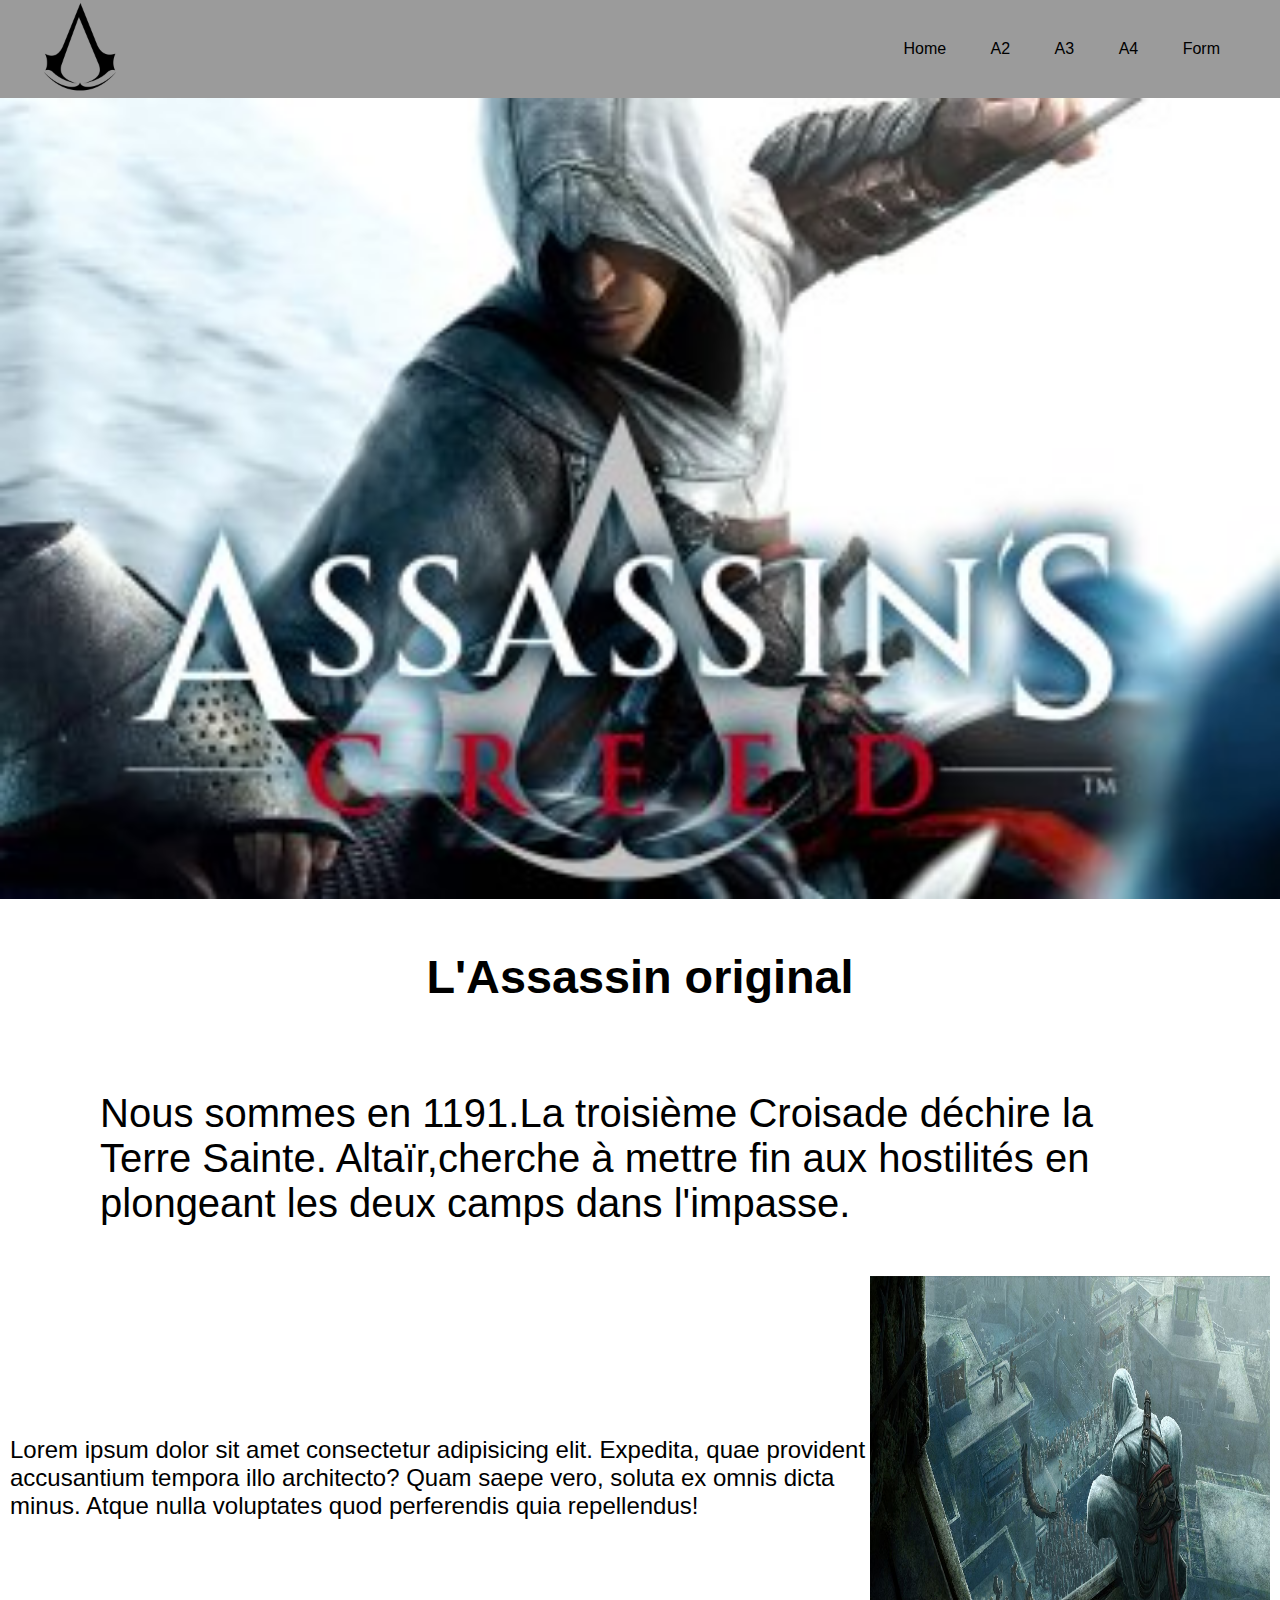
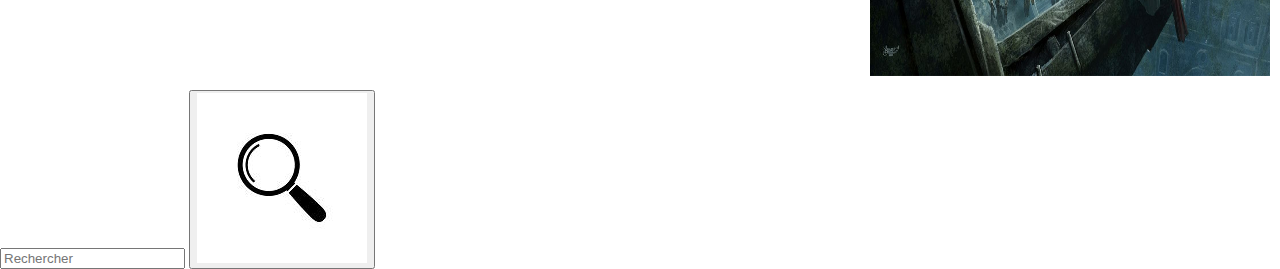
==== ass1.html @ d0f29044 "asc1" ====
<!DOCTYPE html>
<html lang="en">
<head>
    <meta charset="UTF-8">
    <meta http-equiv="X-UA-Compatible" content="IE=edge">
    <meta name="viewport" content="width=device-width, initial-scale=1.0">
    <title>Altair</title>
    <link rel="stylesheet" href="ass1.css">
</head>
<body>
    <header>
        <div class="logo"> <img src="img/Assassins-Creed-Logo.png" alt=""></div>
        <nav>
            <div class="lien">
            <a class="link" href="#" id="gras">Home</a>
            <a class="link" href="#">A2</a>
            <a class="link" href="#">A3</a>
            <a class="link" href="#">A4</a>
            <a class="link" href="#">Form</a>
        </div>
        </nav>
    </header>
    <main class="main">
        <div class="pagebanniere">
            <div class="photo-assassin1">
                <img src="img/photo assassin 1.jpg" alt="" >
            </div>
            <div class="p-assassin">     
             <h3>L'Assassin original</h3>
              <p>Nous sommes en 1191.La troisième Croisade déchire la Terre Sainte.
                Altaïr,cherche à mettre fin aux hostilités en plongeant les deux 
                camps dans l'impasse.</p>
            </div>  
        </div>
           
        <div class="lorem">
            <div class="p-lorem">
                 <p>Lorem ipsum dolor sit amet consectetur adipisicing elit. Expedita,
                 quae provident accusantium tempora illo architecto? Quam saepe vero,
                  soluta ex omnis dicta minus. Atque nulla voluptates quod perferendis quia repellendus!</p>
            </div>
                    <div class="img">
                      <img src="img/assassin 1.jpg" alt="">
                    </div>
        </div>
    
     <footer>
        <div class="container">
            <div id="searchBox">
                <form action="">
                    <input type="text" placeholder="Rechercher" id="search" />
                    <button type="button" id="btn"><img src="img/loupe.jpg" alt=""></button:b>
                </form>
            </div>
        </div>
      </footer>
    </main>
</body>
</html>
---- ass1.css ----
body,
html {
  font-family: sans-serif;
  margin: 0;
  padding: 0;
}

/* ****************header*************** */

header{
    display: flex;
    list-style: none;
    justify-content: space-between;
    align-items: center;
    flex-wrap: wrap;
    background-color: rgb(155, 155, 155);
}

.logo img{
  height: 10vh;
}

nav {
    margin: 2.5em;
  }
  
  nav a {
    text-decoration: none;
    padding: 20px;
    color: black;
  }



  /* **********section banniere*********** */

  .pagebanniere{
    display: flex;
    justify-content: space-around;
    flex-wrap: wrap;   
  }

  .photo-assassin1 img{
      width: 100vw;
  }

  .p-assassin{
      font-size: 2.5em;
      display: flex;
      justify-content: center;
      flex-wrap: wrap;   
    }
    .p-assassin p{
       margin-left: 100px;
       margin-right: 100px;
    }

    /* ***************section lorem************** */

    .lorem{
        margin: 10px;
        display: flex;   
    }

    .p-lorem{
        flex-direction: column;
        align-self: center;
        font-size: 1.5em;
    }

   
    .img img{
        width: 400px;
        height: 400px;
        overflow: hidden;
    }
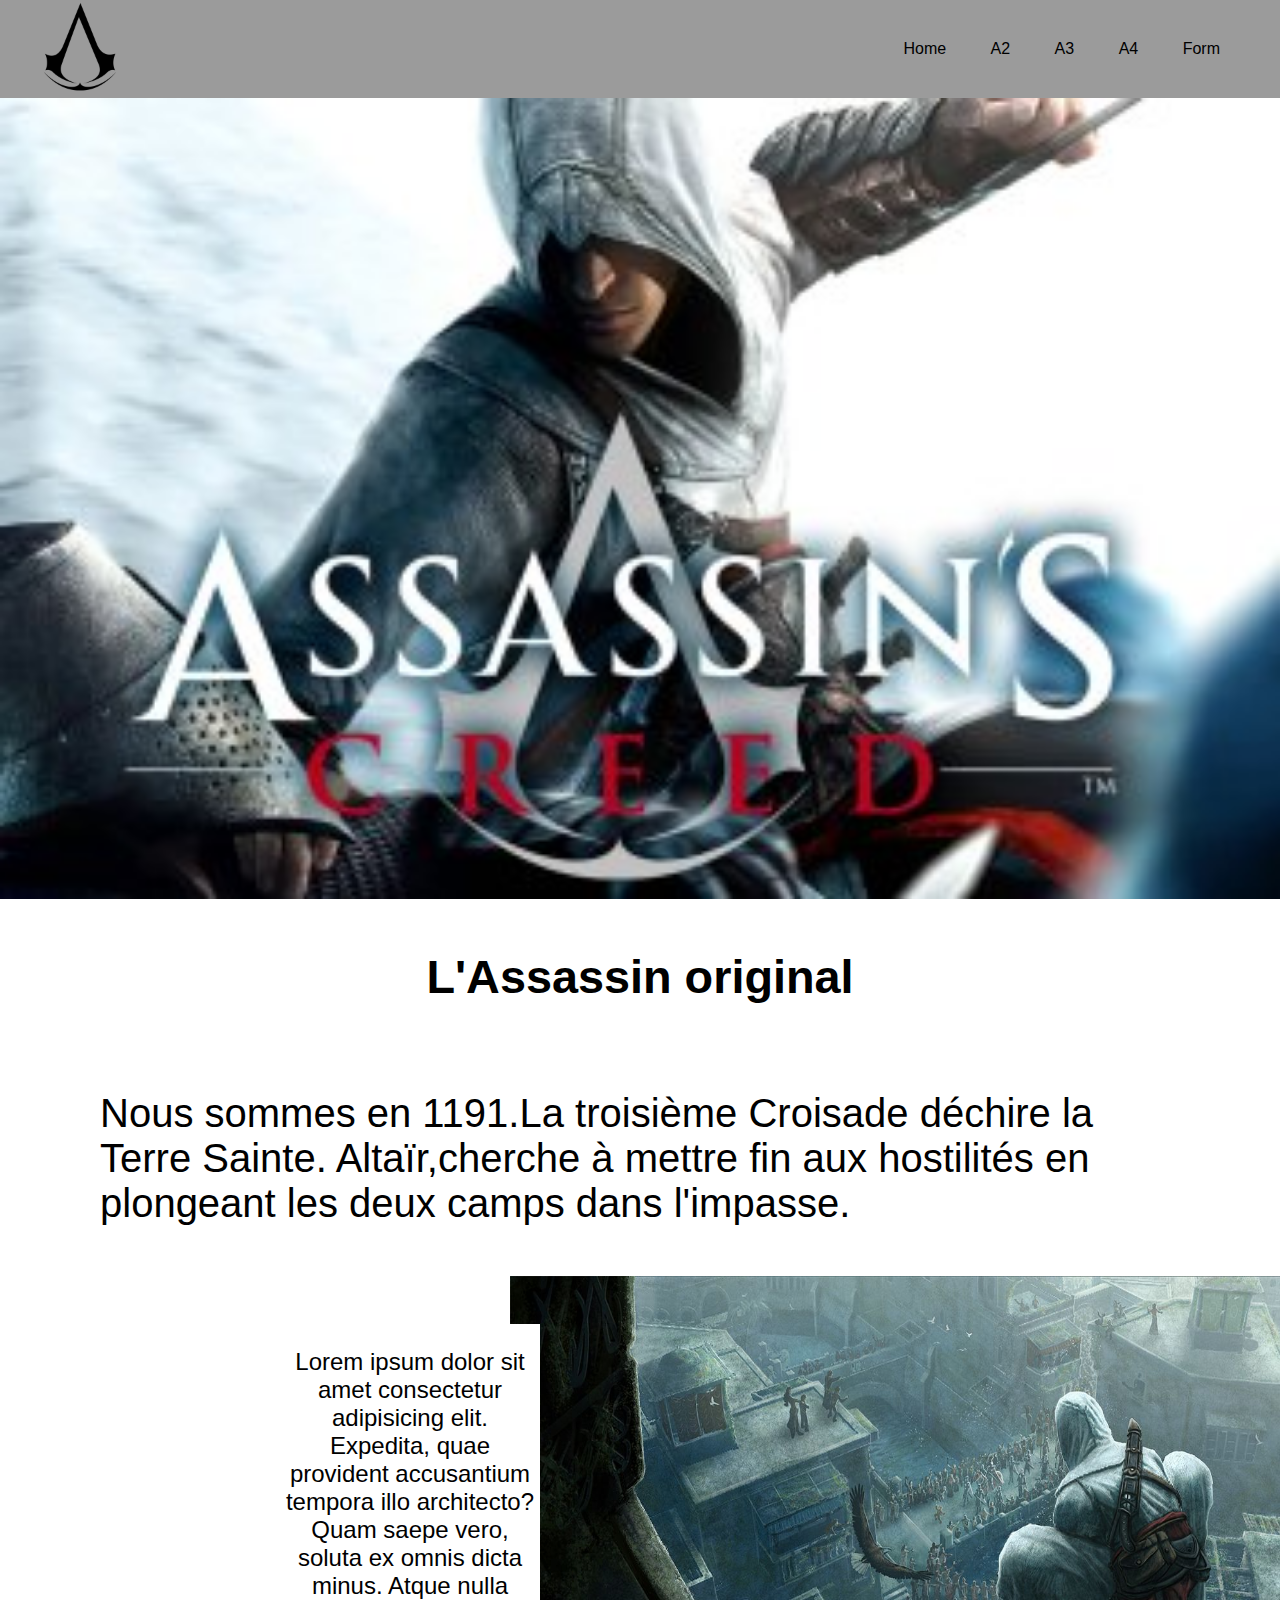
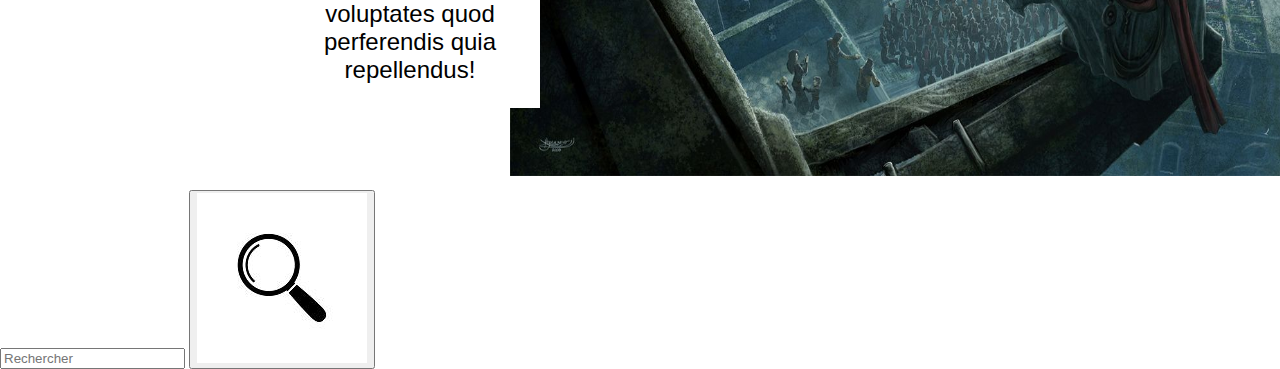
==== commit bfa4f8a1: "form" ====
--- a/ass1.html
+++ b/ass1.html
@@ -12,10 +12,10 @@
         <div class="logo"> <img src="img/Assassins-Creed-Logo.png" alt=""></div>
         <nav>
             <div class="lien">
-            <a class="link" href="#" id="gras">Home</a>
-            <a class="link" href="#">A2</a>
-            <a class="link" href="#">A3</a>
-            <a class="link" href="#">A4</a>
+            <a class="link" href="index.html">Home</a>
+            <a class="link" href="ezio.html">A2</a>
+            <a class="link" href="connor.html">A3</a>
+            <a class="link" href="edward.html">A4</a>
             <a class="link" href="#">Form</a>
         </div>
         </nav>
--- a/ass1.css
+++ b/ass1.css
@@ -59,18 +59,27 @@
 
     .lorem{
         margin: 10px;
-        display: flex;   
+        display: flex;
+        position: relative; 
+        text-align: center;
     }
 
     .p-lorem{
         flex-direction: column;
         align-self: center;
         font-size: 1.5em;
+        position:absolute ;   
+        right: 600px; 
+        background-color: white;
+        transform: translate(-50%, -50%);
+        margin-left: 400px;
+        bottom: -120px;
     }
 
    
     .img img{
-        width: 400px;
-        height: 400px;
-        overflow: hidden;
+         width: 900px;
+        height: 500px;
+        overflow: hidden; 
+        margin-left: 500px;     
     }
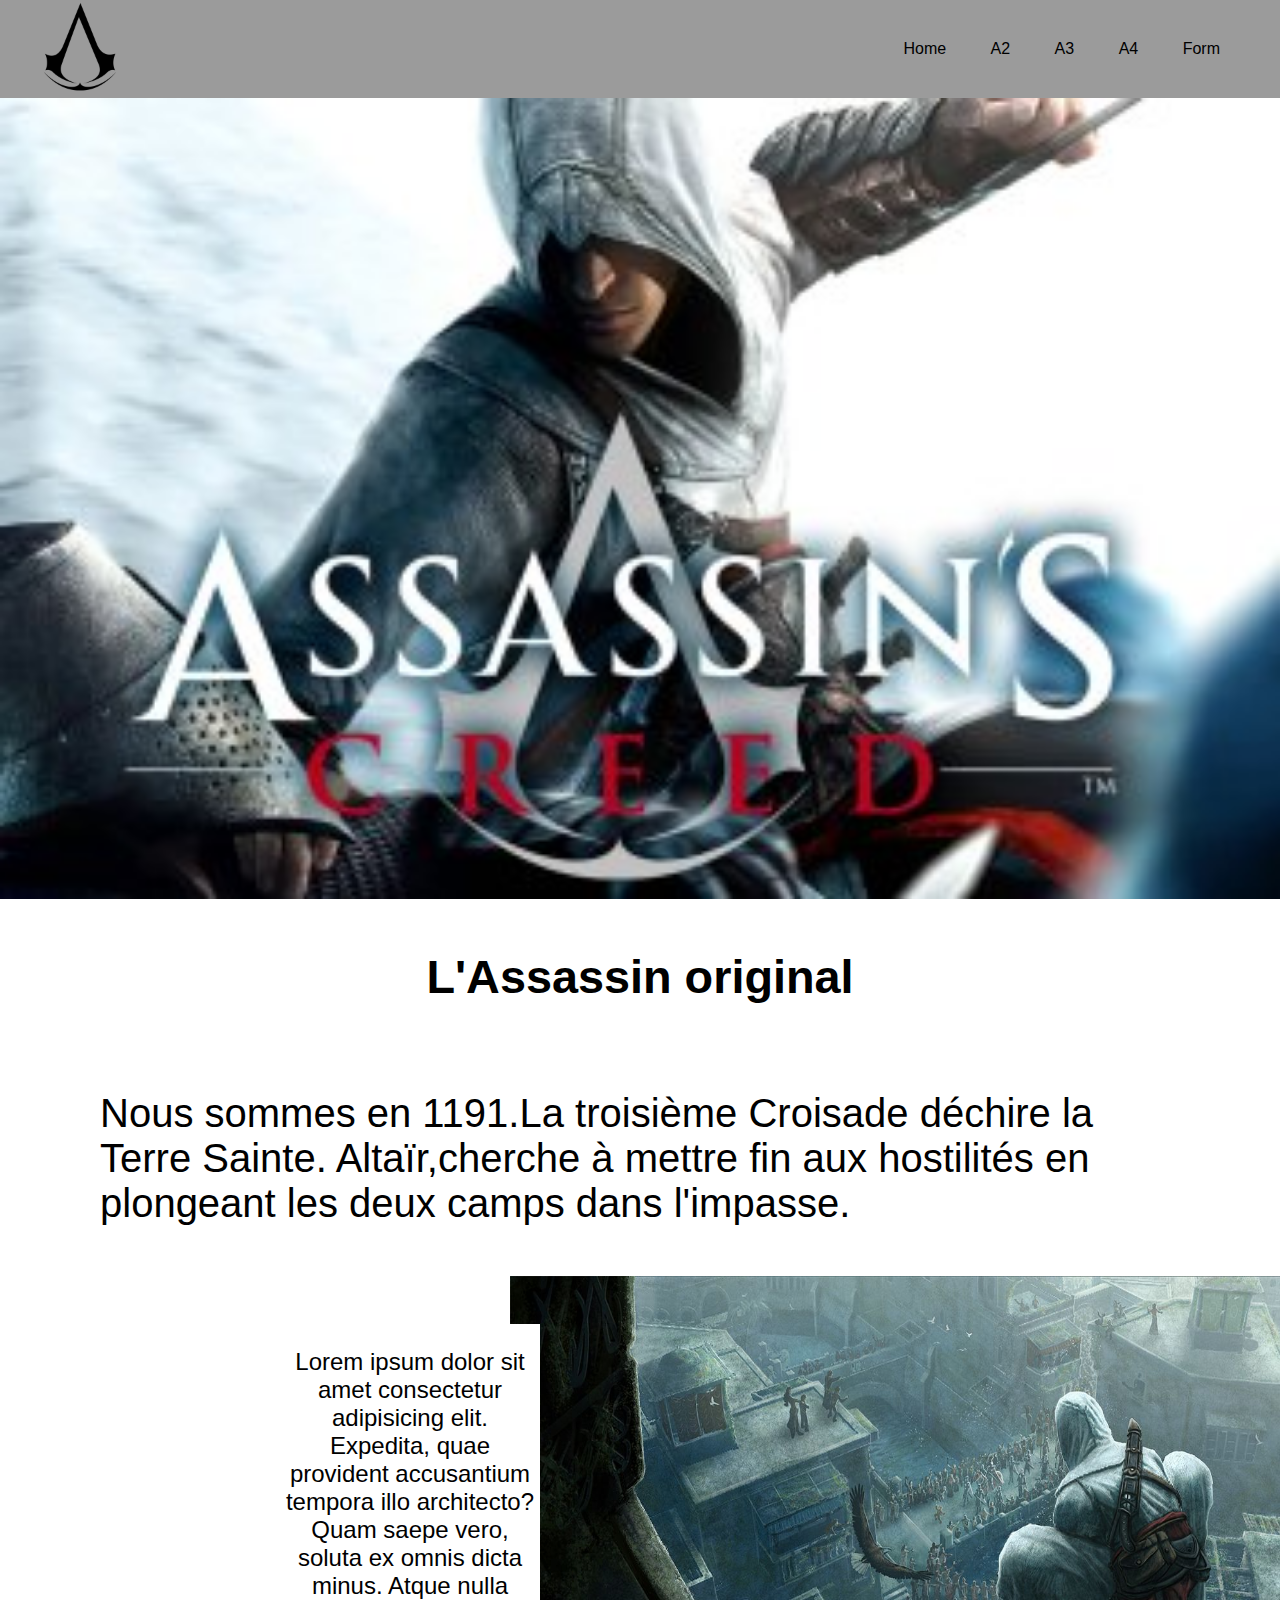
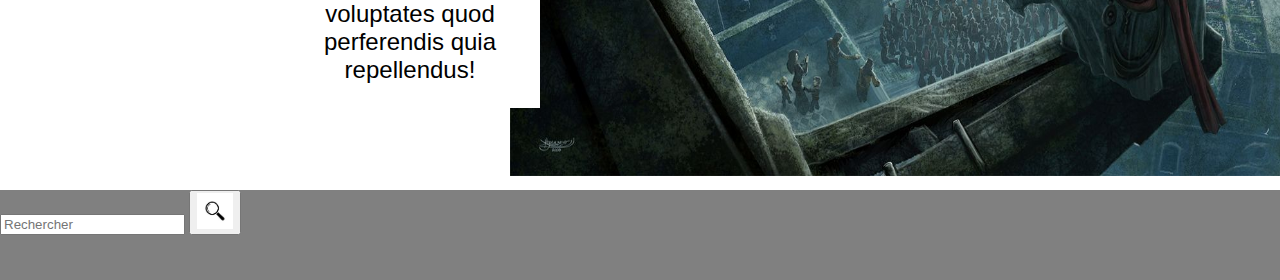
==== commit bffcfc4f: "maj1" ====
--- a/ass1.html
+++ b/ass1.html
@@ -11,12 +11,13 @@
     <header>
         <div class="logo"> <img src="img/Assassins-Creed-Logo.png" alt=""></div>
         <nav>
-            <div class="lien">
+          
+             <div class="lien">
             <a class="link" href="index.html">Home</a>
             <a class="link" href="ezio.html">A2</a>
             <a class="link" href="connor.html">A3</a>
             <a class="link" href="edward.html">A4</a>
-            <a class="link" href="#">Form</a>
+            <a class="link" href="form.html">Form</a>
         </div>
         </nav>
     </header>
@@ -55,5 +56,6 @@
         </div>
       </footer>
     </main>
+    <link rel="stylesheet" href="ass1.js">
 </body>
 </html>--- a/ass1.css
+++ b/ass1.css
@@ -7,79 +7,90 @@
 
 /* ****************header*************** */
 
-header{
-    display: flex;
-    list-style: none;
-    justify-content: space-between;
-    align-items: center;
-    flex-wrap: wrap;
-    background-color: rgb(155, 155, 155);
+header {
+  display: flex;
+  list-style: none;
+  justify-content: space-between;
+  align-items: center;
+  flex-wrap: wrap;
+  background-color: rgb(155, 155, 155);
 }
 
-.logo img{
+.logo img {
   height: 10vh;
 }
 
 nav {
-    margin: 2.5em;
-  }
-  
-  nav a {
-    text-decoration: none;
-    padding: 20px;
-    color: black;
-  }
+  margin: 2.5em;
+}
 
+nav a {
+  text-decoration: none;
+  padding: 20px;
+  color: black;
+}
 
+/* **********section banniere*********** */
 
-  /* **********section banniere*********** */
+.pagebanniere {
+  display: flex;
+  justify-content: space-around;
+  flex-wrap: wrap;
+}
 
-  .pagebanniere{
-    display: flex;
-    justify-content: space-around;
-    flex-wrap: wrap;   
-  }
+.photo-assassin1 img {
+  width: 100vw;
+}
 
-  .photo-assassin1 img{
-      width: 100vw;
-  }
+.p-assassin {
+  font-size: 2.5em;
+  display: flex;
+  justify-content: center;
+  flex-wrap: wrap;
+}
+.p-assassin p {
+  margin-left: 100px;
+  margin-right: 100px;
+}
 
-  .p-assassin{
-      font-size: 2.5em;
-      display: flex;
-      justify-content: center;
-      flex-wrap: wrap;   
-    }
-    .p-assassin p{
-       margin-left: 100px;
-       margin-right: 100px;
-    }
+/* ***************section lorem************** */
 
-    /* ***************section lorem************** */
+.lorem {
+  margin: 10px;
+  display: flex;
+  position: relative;
+  text-align: center;
+  flex-wrap: wrap;
+}
 
-    .lorem{
-        margin: 10px;
-        display: flex;
-        position: relative; 
-        text-align: center;
-    }
+.p-lorem {
+  flex-direction: column;
+  align-self: center;
+  font-size: 1.5em;
+  position: absolute;
+  right: 600px;
+  background-color: white;
+  transform: translate(-50%, -50%);
+  margin-left: 400px;
+  bottom: -120px;
+}
 
-    .p-lorem{
-        flex-direction: column;
-        align-self: center;
-        font-size: 1.5em;
-        position:absolute ;   
-        right: 600px; 
-        background-color: white;
-        transform: translate(-50%, -50%);
-        margin-left: 400px;
-        bottom: -120px;
-    }
+.img img {
+  width: 900px;
+  height: 500px;
+  overflow: hidden;
+  margin-left: 500px;
+}
 
-   
-    .img img{
-         width: 900px;
-        height: 500px;
-        overflow: hidden; 
-        margin-left: 500px;     
-    }
+/* *****************footer******************** */
+
+footer {
+  height: 10vh;
+  background-color: grey;
+}
+
+button img {
+  height: 4vh;
+}
+
+/* ***************responsive************* */
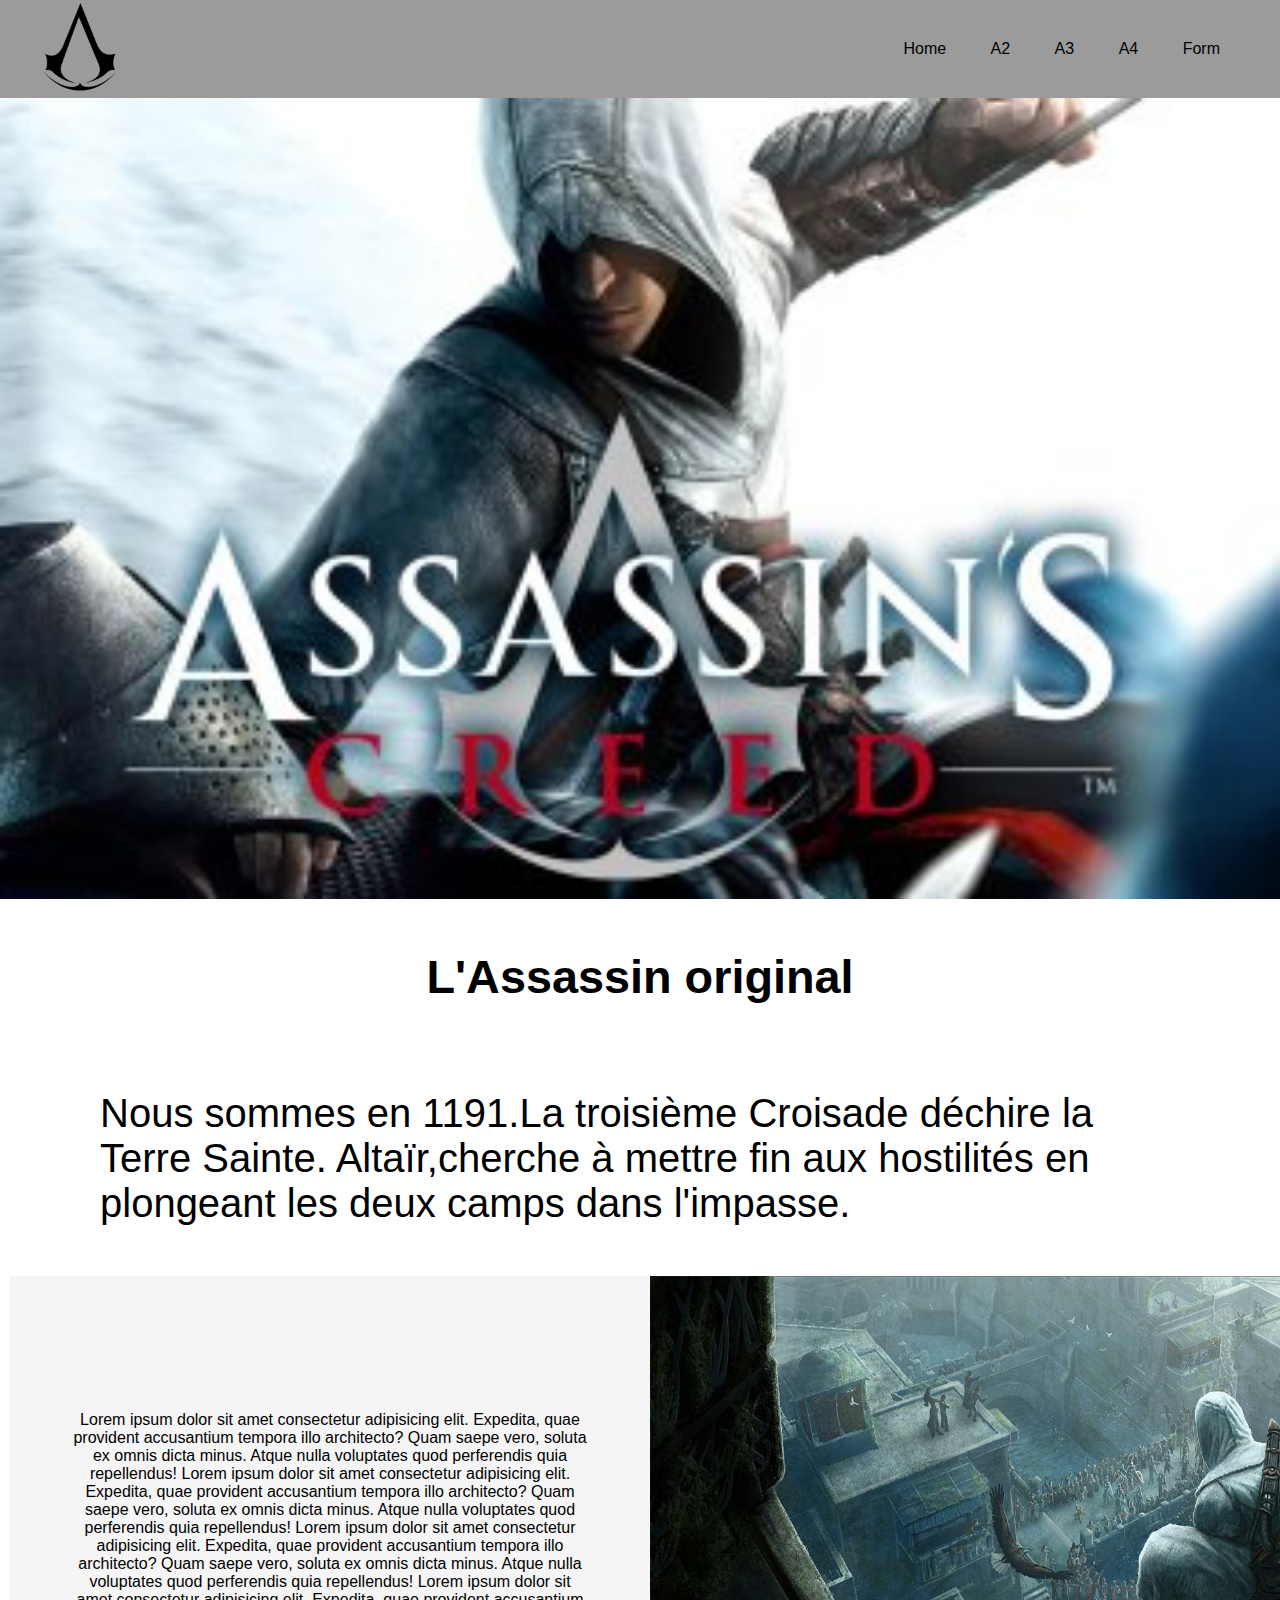
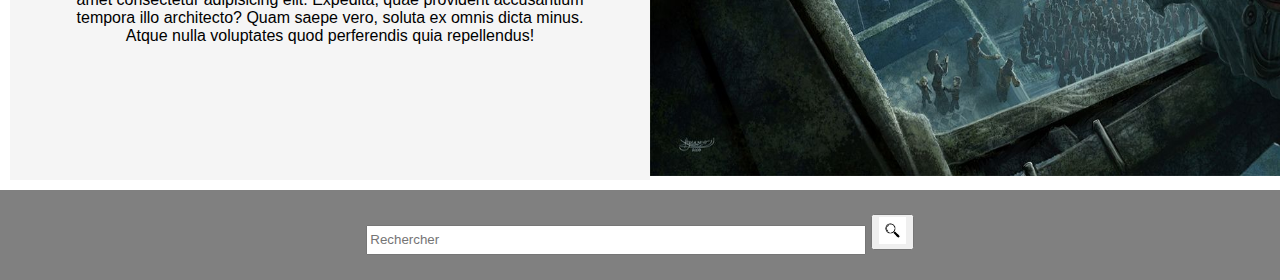
==== commit c7d08f9b: "resp" ====
--- a/ass1.html
+++ b/ass1.html
@@ -36,9 +36,17 @@
            
         <div class="lorem">
             <div class="p-lorem">
+                <div class="petitl">
                  <p>Lorem ipsum dolor sit amet consectetur adipisicing elit. Expedita,
                  quae provident accusantium tempora illo architecto? Quam saepe vero,
-                  soluta ex omnis dicta minus. Atque nulla voluptates quod perferendis quia repellendus!</p>
+                  soluta ex omnis dicta minus. Atque nulla voluptates quod perferendis quia repellendus! Lorem ipsum dolor sit amet consectetur adipisicing elit. Expedita,
+                  quae provident accusantium tempora illo architecto? Quam saepe vero,
+                   soluta ex omnis dicta minus. Atque nulla voluptates quod perferendis quia repellendus! Lorem ipsum dolor sit amet consectetur adipisicing elit. Expedita,
+                   quae provident accusantium tempora illo architecto? Quam saepe vero,
+                    soluta ex omnis dicta minus. Atque nulla voluptates quod perferendis quia repellendus! Lorem ipsum dolor sit amet consectetur adipisicing elit. Expedita,
+                    quae provident accusantium tempora illo architecto? Quam saepe vero,
+                     soluta ex omnis dicta minus. Atque nulla voluptates quod perferendis quia repellendus!</p>
+                </div>
             </div>
                     <div class="img">
                       <img src="img/assassin 1.jpg" alt="">
@@ -49,8 +57,8 @@
         <div class="container">
             <div id="searchBox">
                 <form action="">
-                    <input type="text" placeholder="Rechercher" id="search" />
-                    <button type="button" id="btn"><img src="img/loupe.jpg" alt=""></button:b>
+                    <input type="search" placeholder="Rechercher" id="search" value=""/>
+                    <button type="button" id="btn"  ><img src="img/loupe.jpg" alt=""></button:b>
                 </form>
             </div>
         </div>
--- a/ass1.css
+++ b/ass1.css
@@ -3,6 +3,7 @@
   font-family: sans-serif;
   margin: 0;
   padding: 0;
+  overflow-x: hidden;
 }
 
 /* ****************header*************** */
@@ -58,39 +59,85 @@
 .lorem {
   margin: 10px;
   display: flex;
-  position: relative;
   text-align: center;
   flex-wrap: wrap;
+  width: 100vw;
 }
 
 .p-lorem {
-  flex-direction: column;
-  align-self: center;
-  font-size: 1.5em;
-  position: absolute;
-  right: 600px;
-  background-color: white;
-  transform: translate(-50%, -50%);
-  margin-left: 400px;
-  bottom: -120px;
+  display: flex;
+  justify-content: flex-end;
+  flex-wrap: wrap;
+  width: 50%;
+  align-items: center;
+  background-color: whitesmoke;
 }
 
+.petitl {
+  margin-right: 60px;
+  margin-left: 60px;
+}
+
+.img {
+  width: 50%;
+}
 .img img {
   width: 900px;
   height: 500px;
   overflow: hidden;
-  margin-left: 500px;
 }
 
 /* *****************footer******************** */
 
 footer {
   height: 10vh;
+  width: 100%;
   background-color: grey;
+  display: flex;
+  justify-content: center;
+  align-items: center;
+  flex-wrap: wrap;
 }
 
 button img {
-  height: 4vh;
+  height: 3vh;
+}
+
+input {
+  width: 500px;
+  height: 30px;
 }
 
 /* ***************responsive************* */
+@media screen and (max-width: 770px) {
+  .lorem {
+    flex-direction: column;
+  }
+  .p-lorem {
+    height: 50vh;
+    width: 100%;
+  }
+}
+
+@media screen and (max-width: 545px) {
+  .lorem {
+    flex-direction: column;
+  }
+  .p-lorem {
+    height: 50vh;
+    width: 100%;
+    margin-left: 10px;
+  }
+  .img img {
+    width: 200%;
+  }
+  input {
+    width: 50%;
+  }
+}
+
+@media screen and (max-width: 415px) {
+  .p-lorem {
+    font-size: 0.8em;
+  }
+}
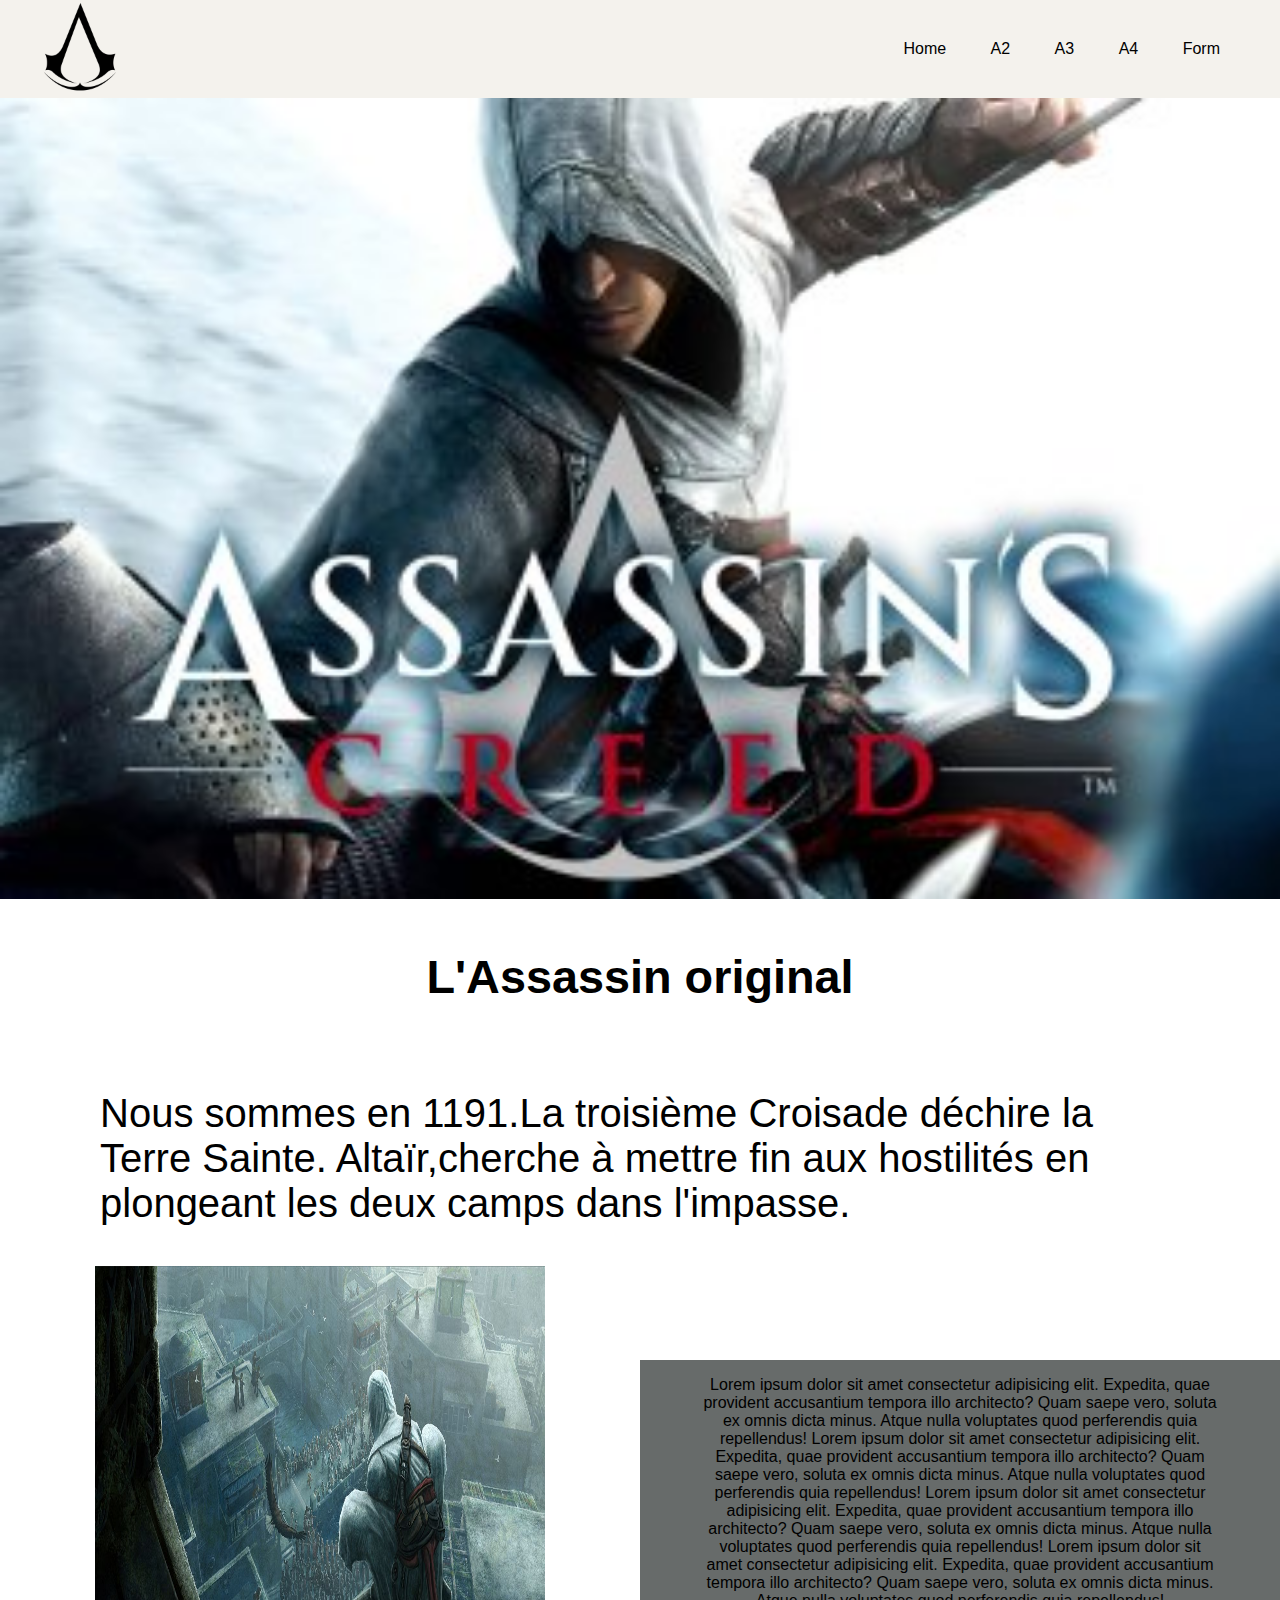
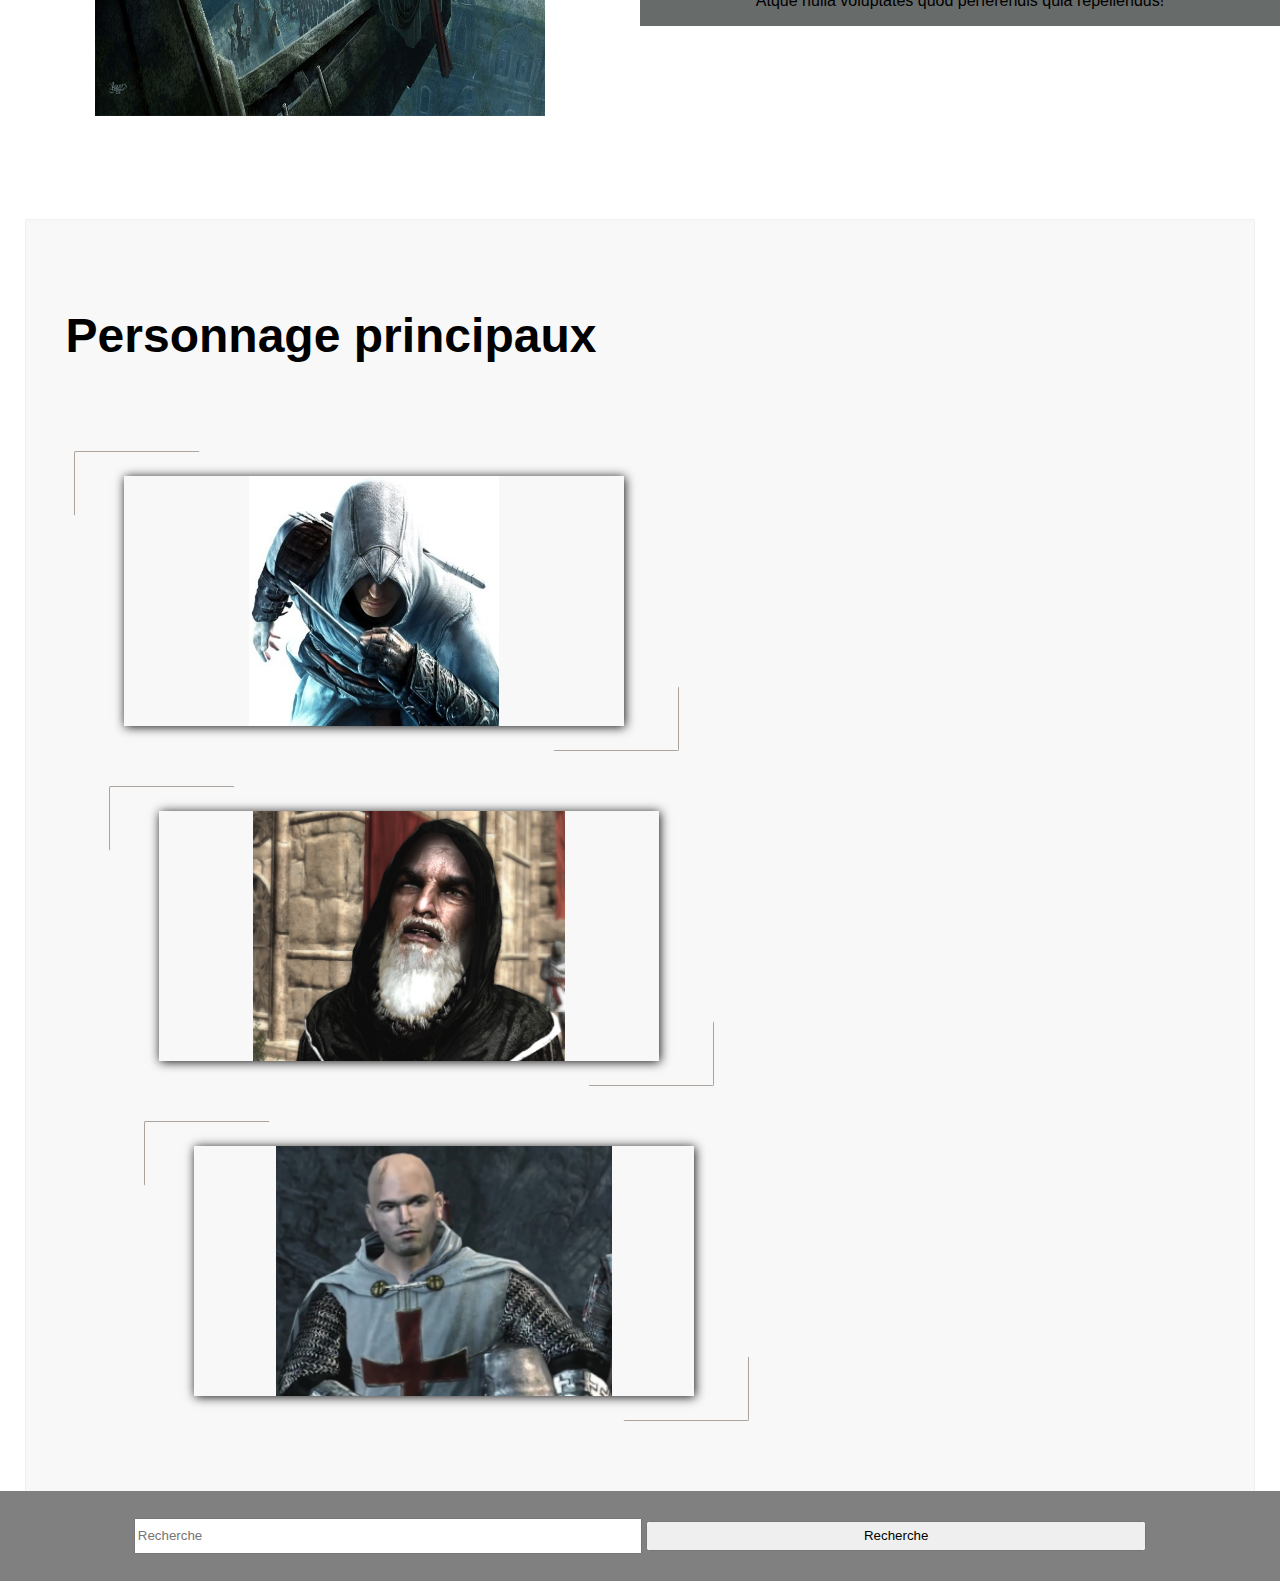
==== commit 6bd78e57: "MAJ" ====
--- a/ass1.html
+++ b/ass1.html
@@ -9,7 +9,7 @@
 </head>
 <body>
     <header>
-        <div class="logo"> <img src="img/Assassins-Creed-Logo.png" alt=""></div>
+        <div class="logo" data-recherche="Altair"> <img src="img/Assassins-Creed-Logo.png" alt=""></div>
         <nav>
           
              <div class="lien">
@@ -51,17 +51,95 @@
                     <div class="img">
                       <img src="img/assassin 1.jpg" alt="">
                     </div>
+                    <div class="img-none">
+                        <img src="img/pomme d'eden.png" alt="">
+                    </div>
         </div>
-    
+
+
+
+    <section id="portfolio">
+            <h3>Personnage principaux</h3>
+            <div>
+              <div class="projet">
+                <div class="cadre">
+                  <div class="img-container">
+                    <a href="" target="_blank">
+                      <img src="img/Altair.jpeg" alt="Altair" />
+                    </a>
+                  </div>
+                </div>
+                <div class="legende">
+                  <h4>
+                    
+                    <img src="" alt="" /> Altaïr Ibn La-Ahad
+                  </h4>
+      
+                  <a href="https://assassinscreed.fandom.com/fr/wiki/Alta%C3%AFr_Ibn-La%27Ahad" target="_blank"
+                    ><h5>
+                      <i class="fa fa fa-github"></i> > Fiche perso
+                    </h5></a
+                  >
+                </div>
+              </div>
+      
+              <div class="projet">
+                <div class="cadre">
+                  <div class="img-container">
+                    <a href="" target="_blank">
+                      <img src="img/al mul.png" alt="Al Mualim" />
+                    </a>
+                  </div>
+                </div>
+                <div class="legende">
+                  <h4>                   
+                    <img src="" alt="" /> Al Mualim
+                  </h4>
+      
+                  <a href="https://assassinscreed.fandom.com/fr/wiki/Al_Mualim" target="_blank"
+                    ><h5>
+                      <i class="fa fa fa-github"></i> > Fiche perso
+                    </h5></a
+                  >
+                </div>
+              </div>
+      
+              <div class="projet">
+                <div class="cadre">
+                  <div class="img-container">
+                    <a href="" target="_blank">
+                      <img src="img/robert.png" alt="Robert de Sablé" />
+                    </a>
+                  </div>
+                </div>
+                <div class="legende">
+                  <h4>
+                    
+                    <img src="" alt="" /> Robert de Sablé
+                    
+                  </h4>
+      
+                  <a
+                    href="https://assassinscreed.fandom.com/fr/wiki/Robert_de_Sabl%C3%A9"
+                    target="_blank"
+                    ><h5>
+                      <i class="fa fa fa-github"></i> > Fiche perso
+                    </h5></a
+                  >
+                </div>
+              </div>
+            </div>
+          </section>
      <footer>
         <div class="container">
             <div id="searchBox">
                 <form action="">
-                    <input type="search" placeholder="Rechercher" id="search" value=""/>
-                    <button type="button" id="btn"  ><img src="img/loupe.jpg" alt=""></button:b>
+                    <input type="text" placeholder="Recherche" id="recherche_input">
+                    <input type="button" id="recherche_btn" value="Recherche" >
                 </form>
             </div>
         </div>
+        
       </footer>
     </main>
     <link rel="stylesheet" href="ass1.js">
--- a/ass1.css
+++ b/ass1.css
@@ -5,6 +5,10 @@
   padding: 0;
   overflow-x: hidden;
 }
+body {
+  cursor: url('img/altair.cur'), auto;
+}
+
 
 /* ****************header*************** */
 
@@ -14,7 +18,7 @@
   justify-content: space-between;
   align-items: center;
   flex-wrap: wrap;
-  background-color: rgb(155, 155, 155);
+  background-color: #F4F2ED;
 }
 
 .logo img {
@@ -57,11 +61,14 @@
 /* ***************section lorem************** */
 
 .lorem {
-  margin: 10px;
   display: flex;
   text-align: center;
-  flex-wrap: wrap;
-  width: 100vw;
+  align-items: center;
+  flex-wrap: wrap;
+  justify-content: space-around;
+  flex-direction: row-reverse;
+  margin-bottom: 50px;
+ 
 }
 
 .p-lorem {
@@ -70,7 +77,7 @@
   flex-wrap: wrap;
   width: 50%;
   align-items: center;
-  background-color: whitesmoke;
+  background-color: #676b6a;
 }
 
 .petitl {
@@ -82,11 +89,148 @@
   width: 50%;
 }
 .img img {
-  width: 900px;
-  height: 500px;
+  width: 450px;
+  height: 450px;
   overflow: hidden;
 }
-
+.img-none{
+  display: none;
+  width: 50%;
+}
+.img-none{
+  width: 450px;
+  height: 450px;
+  overflow: hidden;
+}
+/* *******************************portfolio*********************** */
+#portfolio {
+  margin: 100px 2% 0 2%;
+  padding: 40px 10px 60px 40px;
+  background-color: rgba(179, 172, 167, 0.08);
+  box-shadow: 0px 0px 1px #a8a8a9;
+}
+#portfolio h3 {
+  font-size: 3em;
+  padding-bottom: 15px;
+}
+.projet {
+  display: flex;
+}
+.projet:nth-child(2) {
+  margin-left: 3%;
+}
+.projet:nth-child(3) {
+  margin-left: 6%;
+}
+.cadre {
+  position: relative;
+  padding: 40px 20px 25px 0;
+  width: 60%;
+  max-width: 600px;
+  border: none;
+  outline: none;
+  background-color: transparent;
+  margin: 10px 8px;
+  color: #aca49c;
+  text-align: center;
+}
+.img-container {
+  height: 250px;
+  width: 90%;
+  max-width: 500px;
+  overflow: hidden;
+  margin: 0 auto;
+  box-shadow: 1px 1px 10px #111;
+}
+.img-container img {
+  position: relative;
+  height: 100%;
+  margin: 0 auto;
+}
+.img-container:hover img {
+  transform: scale(1.07);
+  transform-origin: 50% 50%;
+  filter: contrast(140%);
+  transition: 0.3s ease-in-out;
+}
+.cadre:before,
+.cadre:after {
+  content: "";
+  display: block;
+  position: absolute;
+  width: 20%;
+  height: 20%;
+  border: 1px solid;
+  transition: all 0.6s ease;
+  border-radius: 2px;
+  z-index: -1;
+}
+.cadre:before {
+  top: 15px;
+  left: 0;
+  border-bottom-color: transparent;
+  border-right-color: transparent;
+}
+.cadre:after {
+  bottom: 0px;
+  right: 15px;
+  border-top-color: transparent;
+  border-left-color: transparent;
+}
+.cadre:hover:before,
+.cadre:hover:after {
+  border-color: #aca49c;
+  width: 100%;
+  height: 100%;
+}
+.legende {
+  max-width: 350px;
+  padding: 50px 0 0 20px;
+  opacity: 0;
+  transition: 5s ease-in-out;
+}
+.projet:hover .legende {
+  opacity: 1;
+  transition: 2s ease;
+}
+.legende a {
+  padding: 16px 10px 10px 10px;
+  margin-top: 20px;
+  font-size: 1.1em;
+  float: right;
+  border-radius: 3px;
+  background: #e2dedb;
+  animation: shadow-pop-br 0.3s cubic-bezier(0.47, 0, 0.745, 0.715) both;
+}
+.legende a:active {
+  animation: shadow-push 0.3s cubic-bezier(0.47, 0, 0.745, 0.715) both;
+}
+@keyframes shadow-pop-br {
+  0% {
+    box-shadow: 0 0 #3e3e3e, 0 0 #3e3e3e, 0 0 #3e3e3e, 0 0 #3e3e3e, 0 0 #3e3e3e,
+      0 0 #3e3e3e, 0 0 #3e3e3e, 0 0 #3e3e3e;
+    transform: translateX(0) translateY(0);
+  }
+  100% {
+    box-shadow: 1px 1px #3e3e3e, 2px 2px #3e3e3e, 3px 3px #3e3e3e,
+      4px 4px #3e3e3e, 5px 5px #3e3e3e, 6px 6px #3e3e3e, 7px 7px #3e3e3e,
+      8px 8px #3e3e3e;
+    transform: translateX(-6px) translateY(-6px);
+  }
+}
+@keyframes shadow-push {
+  0% {
+    box-shadow: 1px 1px #3e3e3e, 2px 2px #3e3e3e, 3px 3px #3e3e3e,
+      4px 4px #3e3e3e, 5px 5px #3e3e3e, 6px 6px #3e3e3e, 7px 7px #3e3e3e,
+      8px 8px #3e3e3e;
+    transform: translateX(-6px) translateY(-6px);
+  }
+  100% {
+    box-shadow: 0 0 #3e3e3e, 0 0 #3e3e3e, 0 0 #3e3e3e, 0 0 #3e3e3e, 0 0 #3e3e3e,
+      0 0 #3e3e3e, 0 0 #3e3e3e, 0 0 #3e3e3e;
+    transform: translateX(0) translateY(0);
+  }
+}
 /* *****************footer******************** */
 
 footer {
@@ -99,9 +243,6 @@
   flex-wrap: wrap;
 }
 
-button img {
-  height: 3vh;
-}
 
 input {
   width: 500px;
@@ -129,8 +270,10 @@
     margin-left: 10px;
   }
   .img img {
-    width: 200%;
-  }
+    width: 200%;  
+  }
+  
+  
   input {
     width: 50%;
   }
@@ -141,3 +284,19 @@
     font-size: 0.8em;
   }
 }
+
+
+
+/* test */
+
+.recherche {
+
+  display: none;
+
+}
+
+.active{
+
+  display: block;
+
+}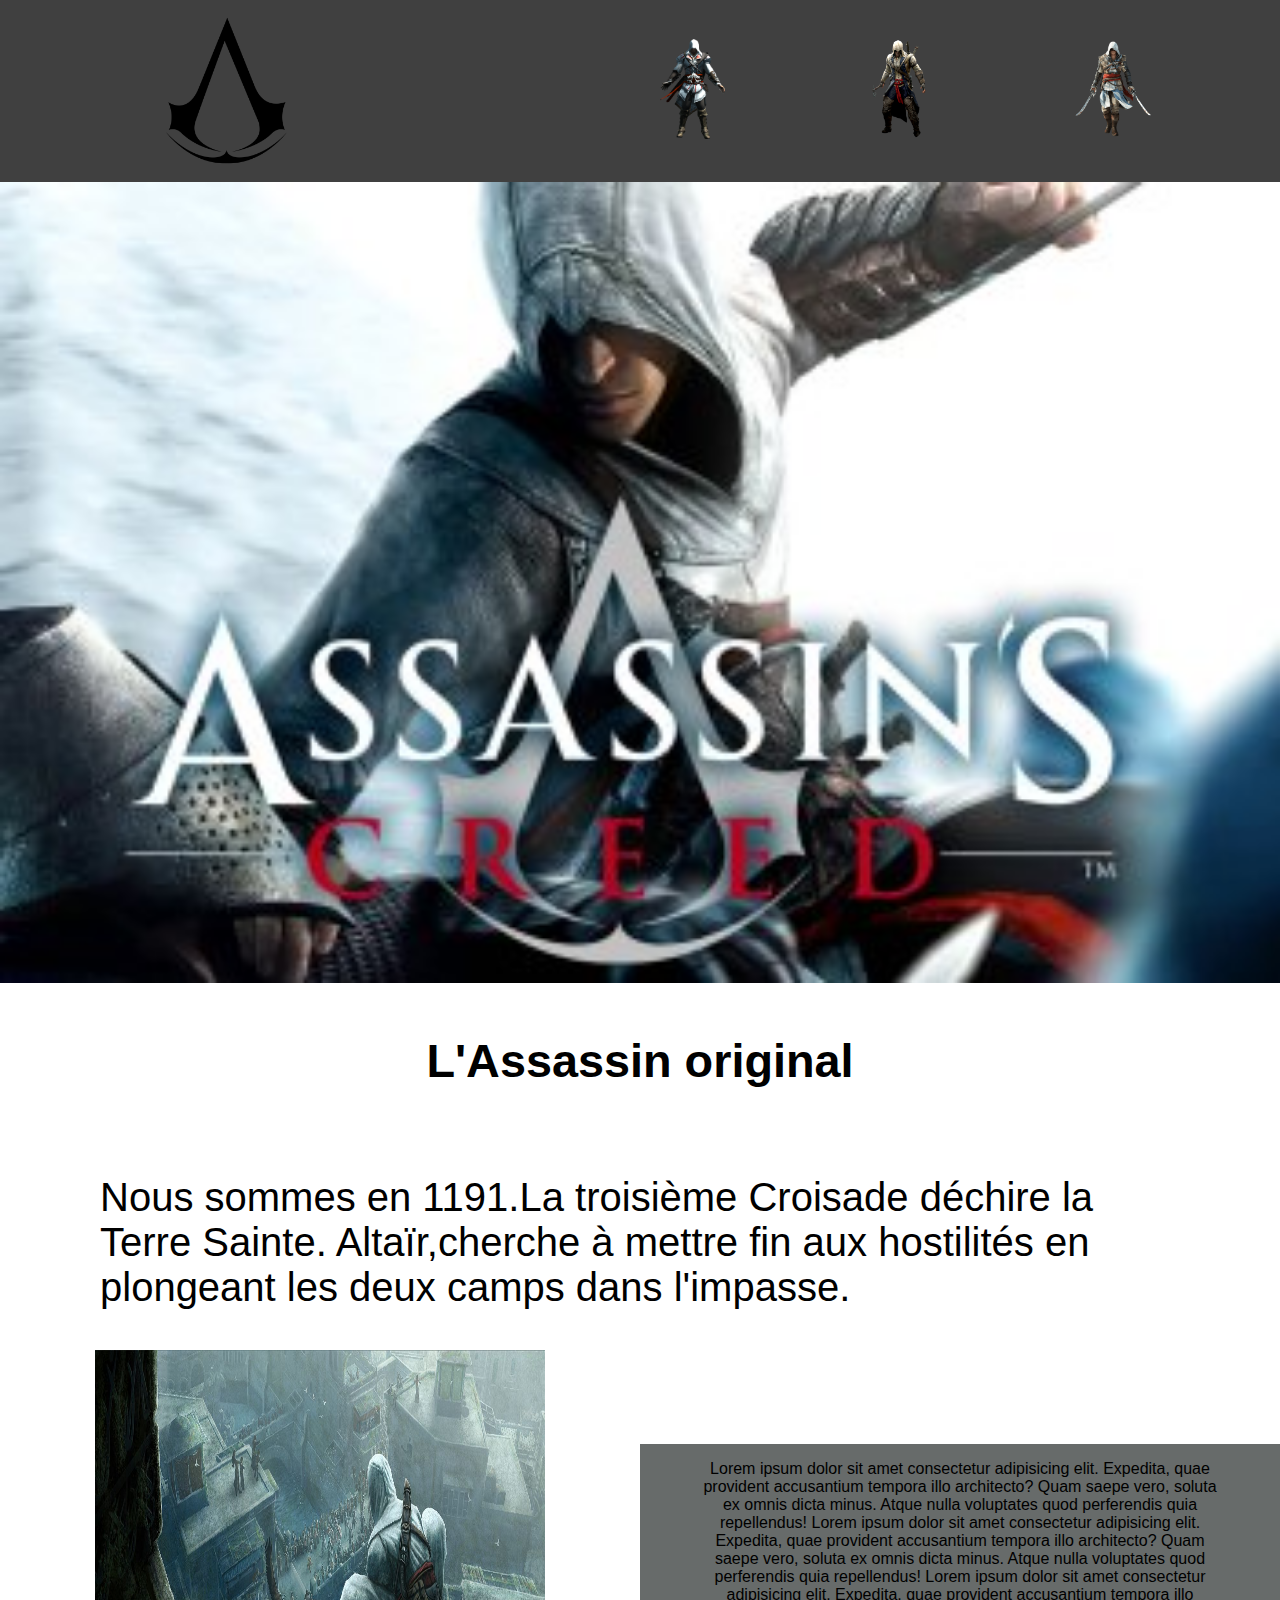
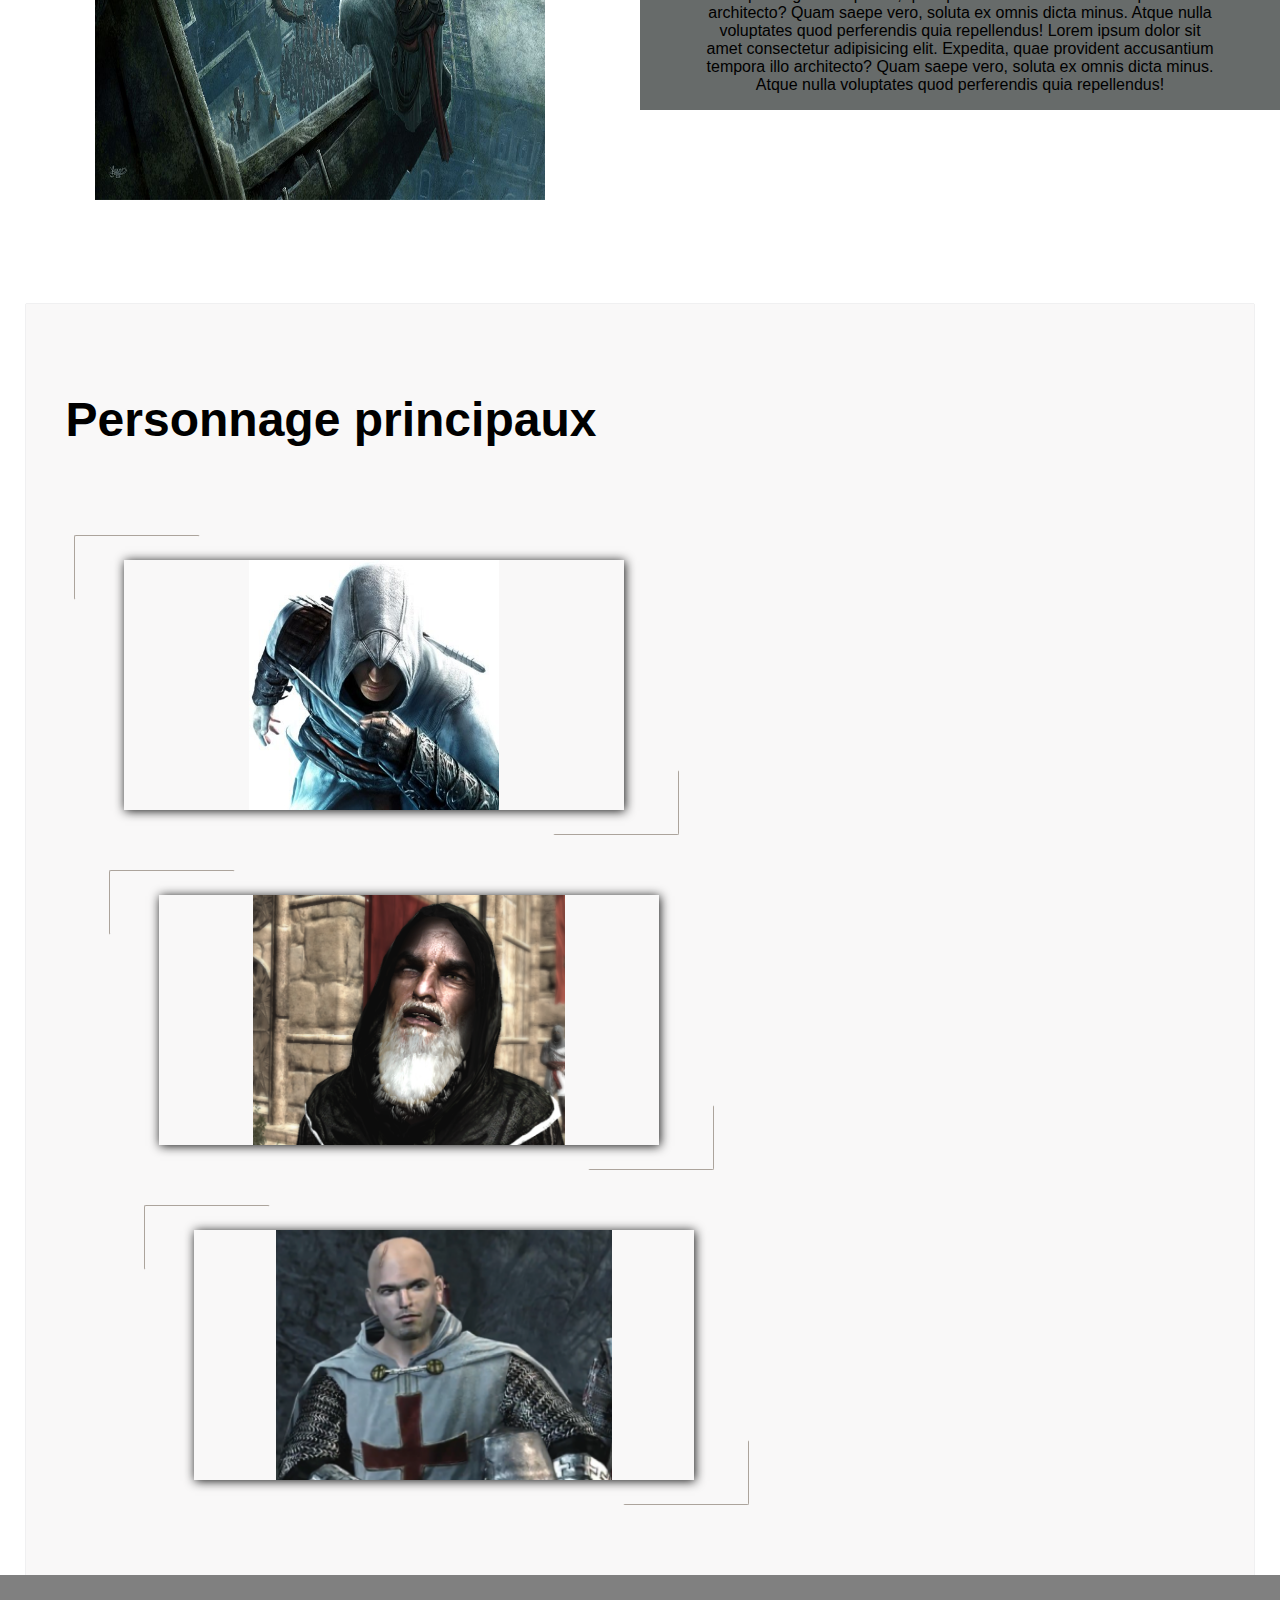
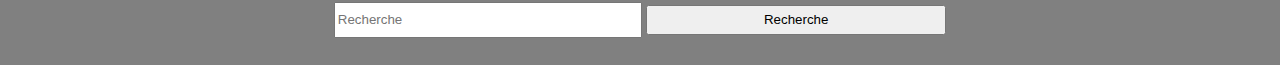
==== commit 49997871: "js" ====
--- a/ass1.html
+++ b/ass1.html
@@ -9,17 +9,21 @@
 </head>
 <body>
     <header>
-        <div class="logo" data-recherche="Altair"> <img src="img/Assassins-Creed-Logo.png" alt=""></div>
-        <nav>
-          
-             <div class="lien">
-            <a class="link" href="index.html">Home</a>
-            <a class="link" href="ezio.html">A2</a>
-            <a class="link" href="connor.html">A3</a>
-            <a class="link" href="edward.html">A4</a>
-            <a class="link" href="form.html">Form</a>
-        </div>
-        </nav>
+
+      <nav>
+        <div class="navbar">
+    <div class="logo">
+       <a href="index.html"><img src="img/Assassins-Creed-Logo.png" alt="logo" class="logo"></a> 
+    </div>
+    <div class="lien">
+        <ul>
+            <li><a href="./ezio.html"><img src="./img/kisspng-assassins-creed-ii-assassins-creed-altaxefrs-chro-ezio-auditore-png-pic-5a79686685c812.639432051517906022548.png" alt="ezio" class="ezio"></a></li>
+            <li><a href="./connor.html"><img src="./img/kisspng-assassin-s-creed-iii-ezio-auditore-assassin-s-cree-asasin-5b18c0ea1c8465.7670274715283489061168.png" alt="connor" class="connor"></a></li>
+            <li><a href="./edward.html"><img src="./img/kisspng-assassin-s-creed-iv-black-flag-assassin-s-creed-i-assassins-creed-5abf5e88e8cbd3.7265233215224910169535.png" alt="edward" class="edward"></a></li>
+        </ul>
+    </div>
+</div>
+</nav>      
     </header>
     <main class="main">
         <div class="pagebanniere">
--- a/ass1.css
+++ b/ass1.css
@@ -12,28 +12,55 @@
 
 /* ****************header*************** */
 
-header {
-  display: flex;
+
+nav {
+  background-color: #404040;
+}
+
+
+.logo {
+  height: 150px;
+}
+.navbar {
+  display: flex;
+  align-items: center;
+  justify-content: space-around;
+  flex-wrap: wrap;
+}
+.lien {
+  width: 50%;
+  display: flex;
+  justify-content: space-around;
+  align-items: center;
+  flex-wrap: wrap;
+  flex-direction: column;
+
+}
+.ezio,.connor,.edward {
+  height:100px;
+  text-align: center;
+  padding: 12px 24px;
+  color: #fff;
+  border-radius: 40px;
+  box-shadow:0 0 0 0 #BE0000;
+  animation: battement 2s infinite cubic-bezier(.66, 0, 0, 1);
+  text-decoration: none;
+  transition: 0.8s;
+}
+.navbar li {
   list-style: none;
-  justify-content: space-between;
-  align-items: center;
-  flex-wrap: wrap;
-  background-color: #F4F2ED;
-}
-
-.logo img {
-  height: 10vh;
-}
-
-nav {
-  margin: 2.5em;
-}
-
-nav a {
-  text-decoration: none;
-  padding: 20px;
-  color: black;
-}
+}
+.navbar ul {
+  width: 100%;
+  height: 150px;
+  display: flex;
+  justify-content: space-around;
+  align-items: center; 
+  flex-direction: row;
+  flex-wrap: wrap; 
+}
+
+
 
 /* **********section banniere*********** */
 
@@ -245,7 +272,7 @@
 
 
 input {
-  width: 500px;
+  width: 300px;
   height: 30px;
 }
 
@@ -277,26 +304,25 @@
   input {
     width: 50%;
   }
+
+  .navbar ul{
+    font-size: 7em;
+    margin-right: 50px;
+  }
 }
 
 @media screen and (max-width: 415px) {
   .p-lorem {
     font-size: 0.8em;
   }
-}
-
-
-
-/* test */
-
-.recherche {
-
-  display: none;
-
-}
-
-.active{
-
-  display: block;
-
-}+  .navbar ul{
+    font-size: 1em;
+    margin-right: 50px;
+  }
+  .ezio,.connor,.edward{
+    height: 55px;
+  }
+  h3{
+    font-size: 1em;
+  }
+}
